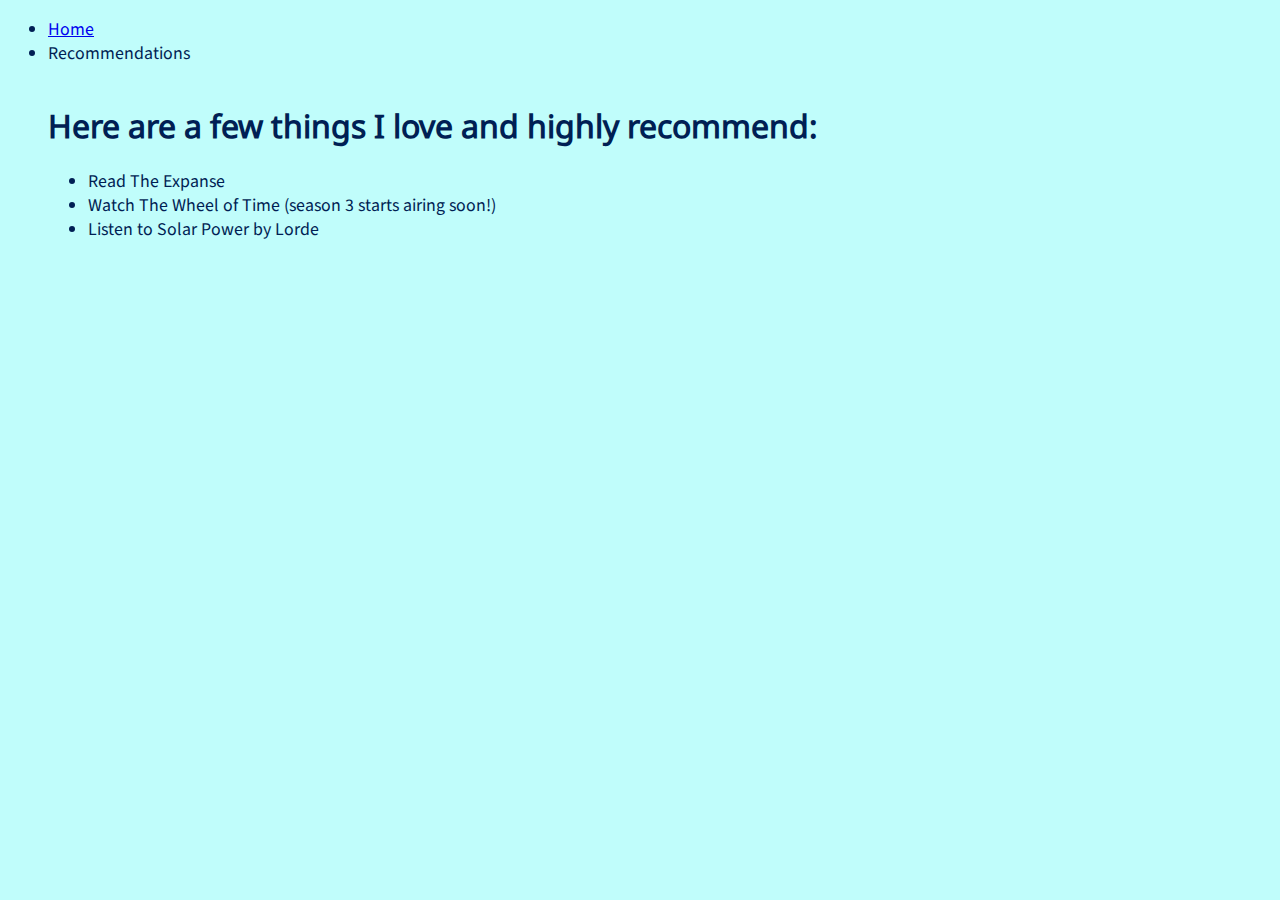
==== recommendations.html @ 072d5aad "Add font for all other text" ====
<!DOCTYPE html>
<html lang="en">
<head>
    <meta charset="UTF-8">
    <meta name="viewport" content="width=device-width, initial-scale=1.0">
    <title>Recommendations</title>
    <link rel="stylesheet" href="style.css">
    <link href='https://fonts.googleapis.com/css?family=Noto Sans Buhid' rel='stylesheet'>
    <link href='https://fonts.googleapis.com/css?family=Chocolate Classical Sans' rel='stylesheet'>
</head>
<body>
    <div>
        <ul>
            <li><a href="index.html">Home</a></li>
            <li>Recommendations</li>
        </ul>
    </div>
    <div class="content">
        <h1>Here are a few things I love and highly recommend:</h1>
        <ul>
            <li>Read The Expanse</li>
            <li>Watch The Wheel of Time (season 3 starts airing soon!)</li>
            <li>Listen to Solar Power by Lorde</li>
        </ul>
    </div>
</body>
</html>
---- style.css ----
body {
    background-color: #c0fdfb;
    color: #001F54;
}

.content {
    margin: 40px;
}

h1 {
    font-family: "Noto Sans Buhid", sans-serif;
}

body {
    font-family: "Chocolate Classical Sans", Helvetica, sans-serif;
}
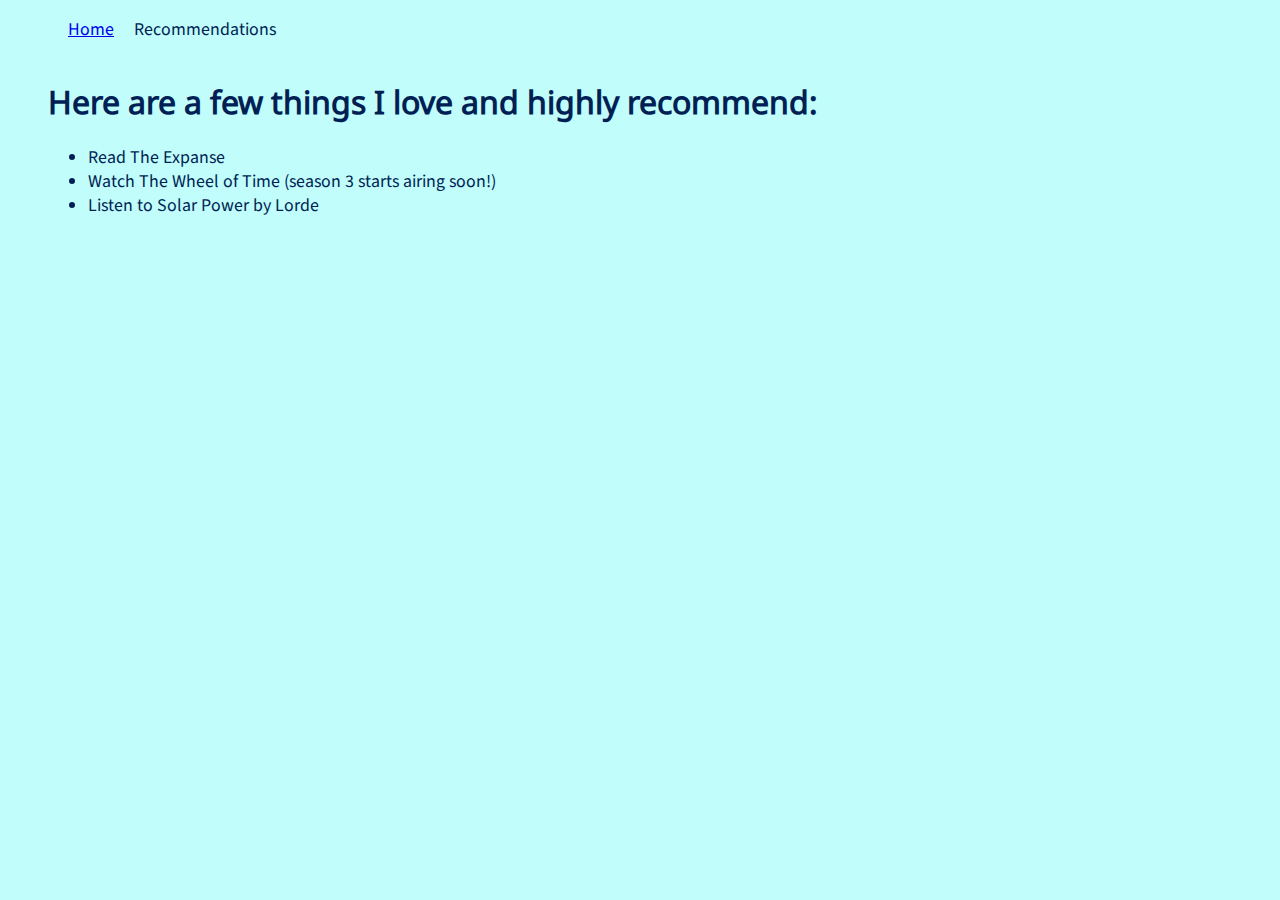
==== commit 79843f43: "Add nav styling to recommendations page" ====
--- a/recommendations.html
+++ b/recommendations.html
@@ -10,7 +10,7 @@
 </head>
 <body>
     <div>
-        <ul>
+        <ul class="nav">
             <li><a href="index.html">Home</a></li>
             <li>Recommendations</li>
         </ul>
--- a/style.css
+++ b/style.css
@@ -13,4 +13,12 @@
 
 body {
     font-family: "Chocolate Classical Sans", Helvetica, sans-serif;
+}
+
+.nav {
+    display: flex;
+    list-style-type: none;
+    justify-content: left;
+    gap: 20px;
+    margin-left: 20px;
 }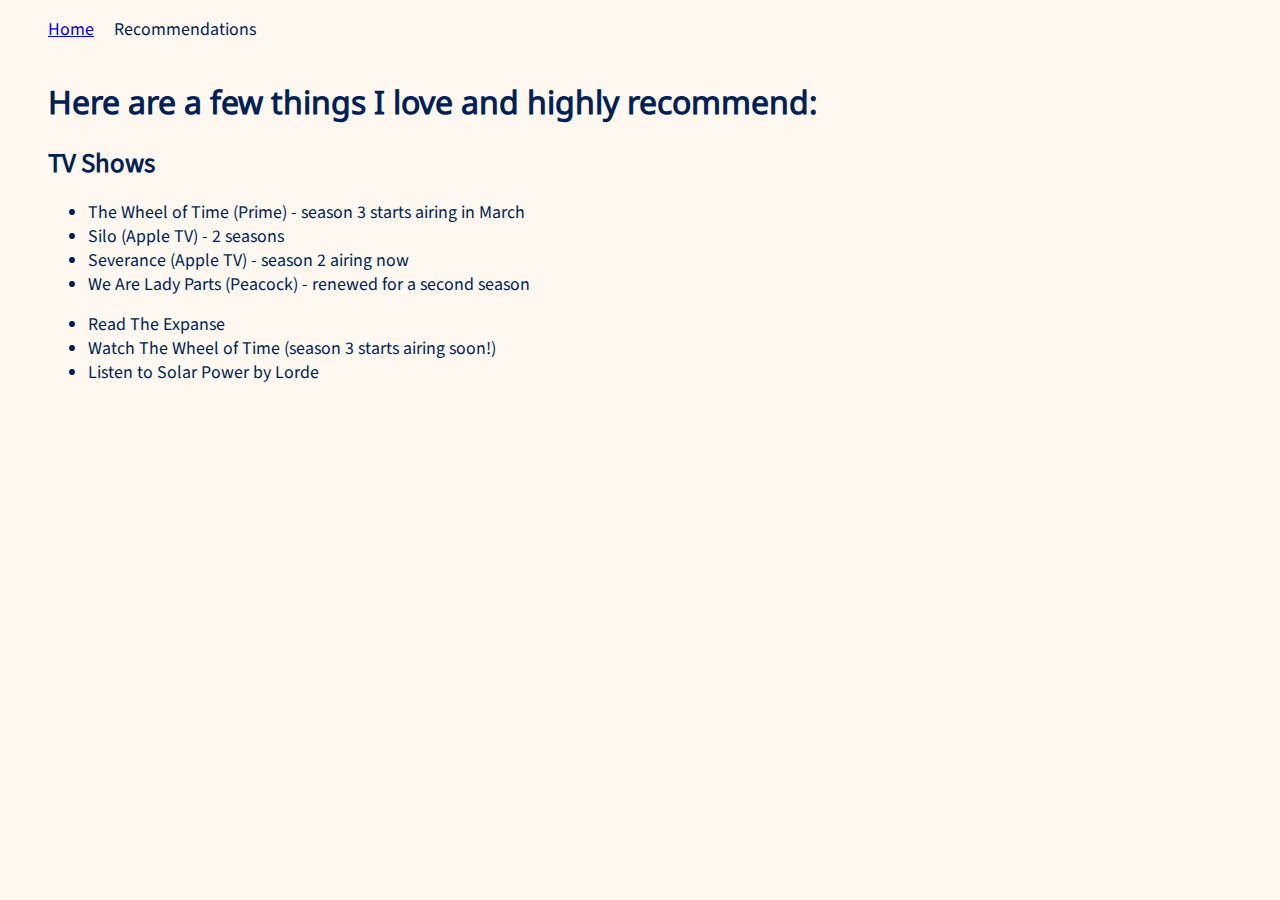
==== commit 84444557: "Add TV show recc section and expand on it" ====
--- a/recommendations.html
+++ b/recommendations.html
@@ -17,6 +17,14 @@
     </div>
     <div class="content">
         <h1>Here are a few things I love and highly recommend:</h1>
+        <h2>TV Shows</h2>
+        <ul>
+            <li>The Wheel of Time (Prime) - season 3 starts airing in March</li>
+            <li>Silo (Apple TV) - 2 seasons</li>
+            <li>Severance (Apple TV) - season 2 airing now</li>
+            <li>We Are Lady Parts (Peacock) - renewed for a second season</li>
+        </ul>
+        
         <ul>
             <li>Read The Expanse</li>
             <li>Watch The Wheel of Time (season 3 starts airing soon!)</li>
--- a/style.css
+++ b/style.css
@@ -1,5 +1,5 @@
 body {
-    background-color: #c0fdfb;
+    background-color: #FFF8F0;
     color: #001F54;
 }
 
@@ -20,5 +20,4 @@
     list-style-type: none;
     justify-content: left;
     gap: 20px;
-    margin-left: 20px;
 }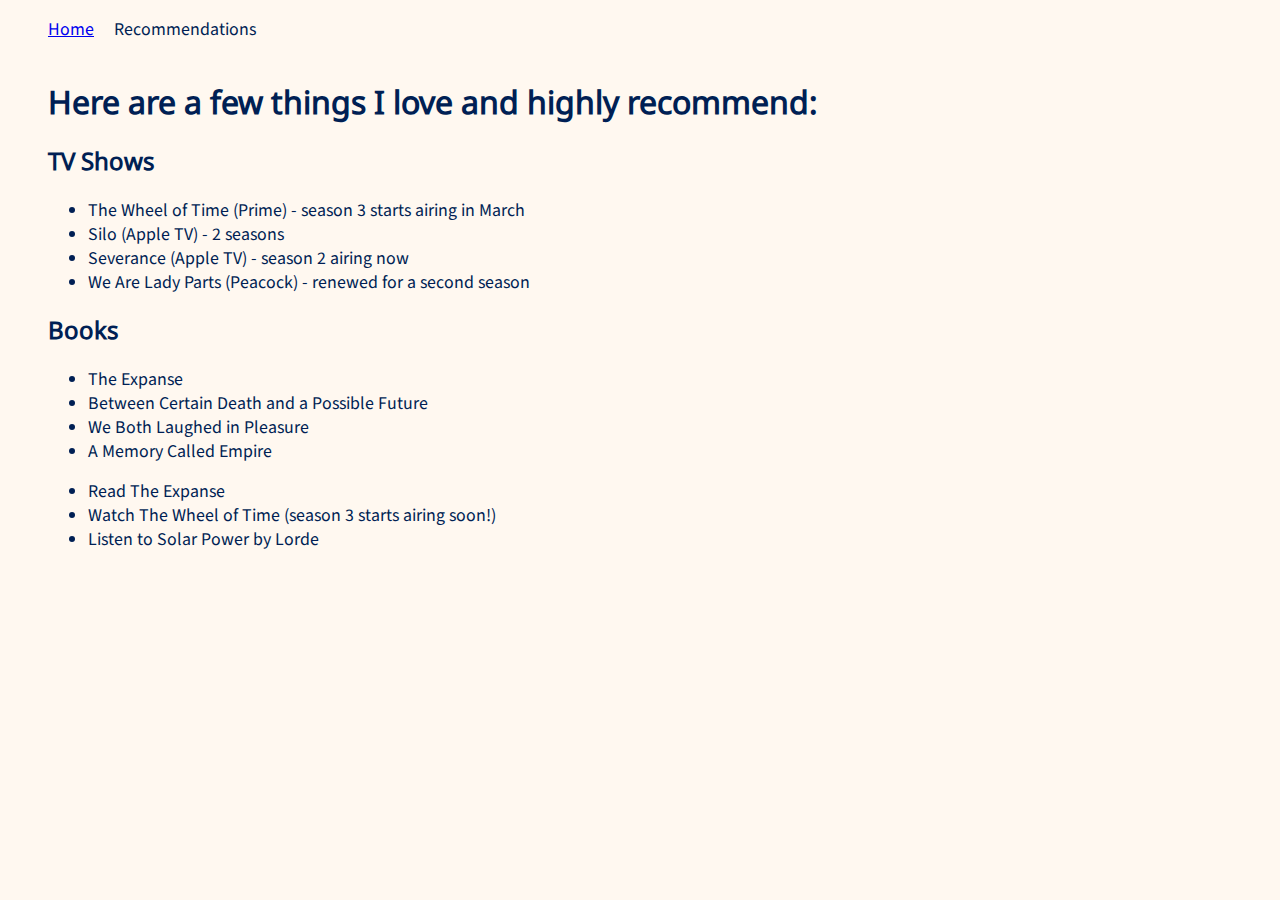
==== commit b7c2dad4: "Create book section and add some books" ====
--- a/recommendations.html
+++ b/recommendations.html
@@ -24,7 +24,13 @@
             <li>Severance (Apple TV) - season 2 airing now</li>
             <li>We Are Lady Parts (Peacock) - renewed for a second season</li>
         </ul>
-        
+        <h2>Books</h2>
+        <ul>
+            <li>The Expanse</li>
+            <li>Between Certain Death and a Possible Future</li>
+            <li>We Both Laughed in Pleasure</li>
+            <li>A Memory Called Empire</li>
+        </ul>
         <ul>
             <li>Read The Expanse</li>
             <li>Watch The Wheel of Time (season 3 starts airing soon!)</li>
--- a/style.css
+++ b/style.css
@@ -8,7 +8,11 @@
 }
 
 h1 {
-    font-family: "Noto Sans Buhid", sans-serif;
+    font-family: "Noto Sans Buhid", Helvetica, sans-serif;
+}
+
+h2 {
+    font-family: "Noto Sans Buhid", Helvetica, sans-serif;
 }
 
 body {
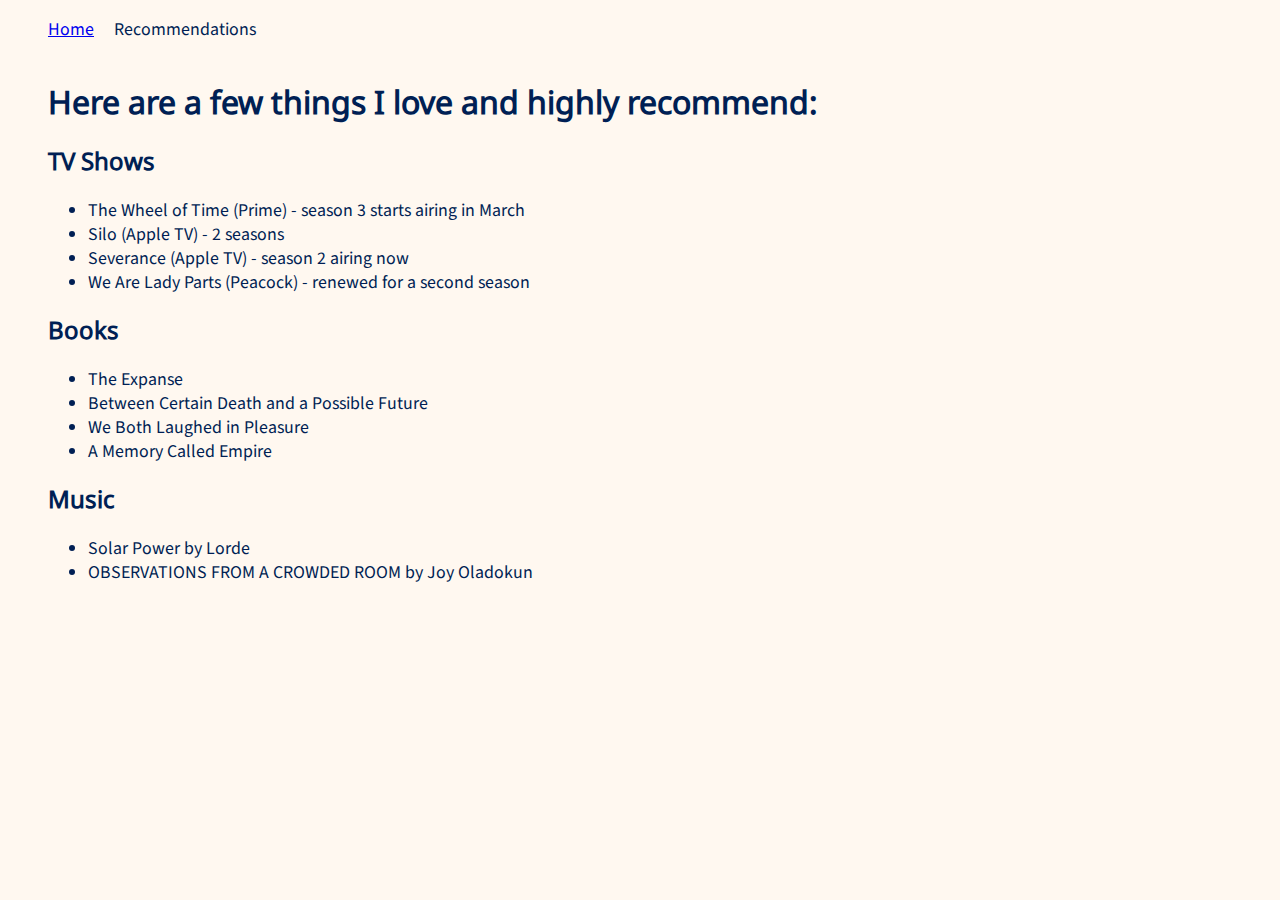
==== commit e6d6bfee: "Create music section" ====
--- a/recommendations.html
+++ b/recommendations.html
@@ -31,10 +31,10 @@
             <li>We Both Laughed in Pleasure</li>
             <li>A Memory Called Empire</li>
         </ul>
+        <h2>Music</h2>
         <ul>
-            <li>Read The Expanse</li>
-            <li>Watch The Wheel of Time (season 3 starts airing soon!)</li>
-            <li>Listen to Solar Power by Lorde</li>
+            <li>Solar Power by Lorde</li>
+            <li>OBSERVATIONS FROM A CROWDED ROOM by Joy Oladokun</li>
         </ul>
     </div>
 </body>
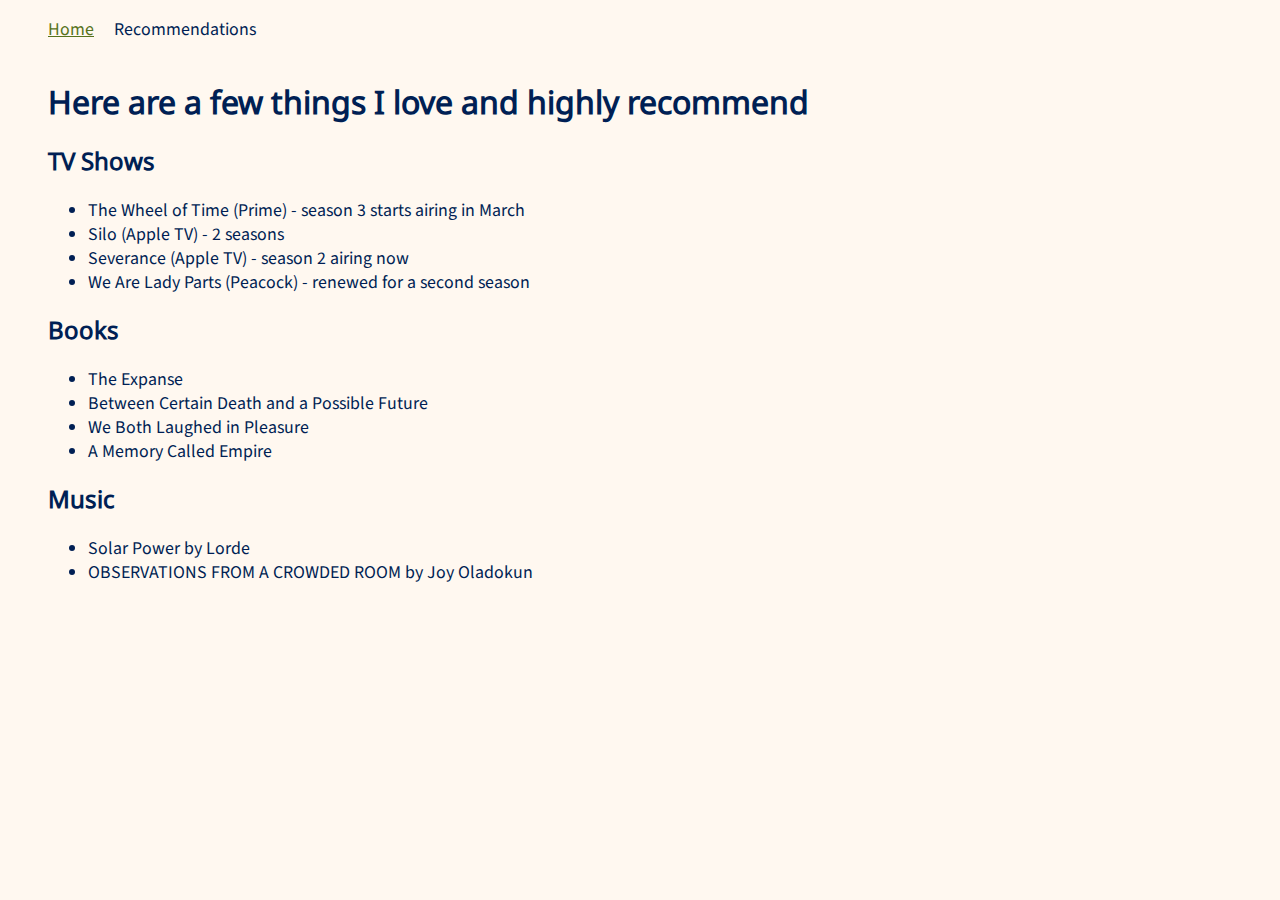
==== commit e9eb60b4: "Remove colon from heading" ====
--- a/recommendations.html
+++ b/recommendations.html
@@ -16,7 +16,7 @@
         </ul>
     </div>
     <div class="content">
-        <h1>Here are a few things I love and highly recommend:</h1>
+        <h1>Here are a few things I love and highly recommend</h1>
         <h2>TV Shows</h2>
         <ul>
             <li>The Wheel of Time (Prime) - season 3 starts airing in March</li>
--- a/style.css
+++ b/style.css
@@ -24,4 +24,16 @@
     list-style-type: none;
     justify-content: left;
     gap: 20px;
+}
+
+a:link {
+    color: #57731C;
+}
+
+a:visited {
+    color: #89B52C;
+}
+
+a:hover {
+    color: #A8D34A;
 }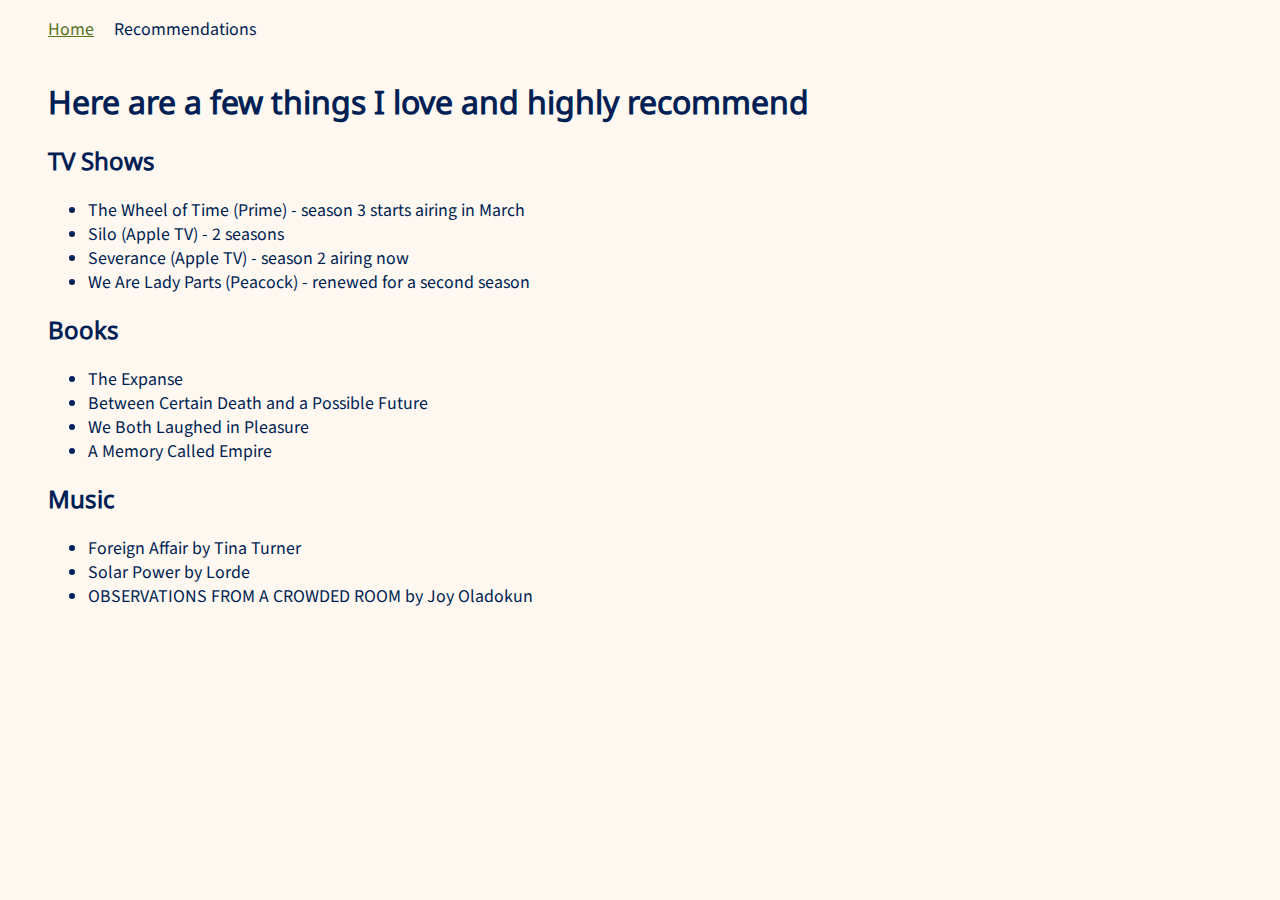
==== commit fe2b0235: "Add Foreign Affair by Tina Turner to album list" ====
--- a/recommendations.html
+++ b/recommendations.html
@@ -33,6 +33,7 @@
         </ul>
         <h2>Music</h2>
         <ul>
+            <li>Foreign Affair by Tina Turner</li>
             <li>Solar Power by Lorde</li>
             <li>OBSERVATIONS FROM A CROWDED ROOM by Joy Oladokun</li>
         </ul>
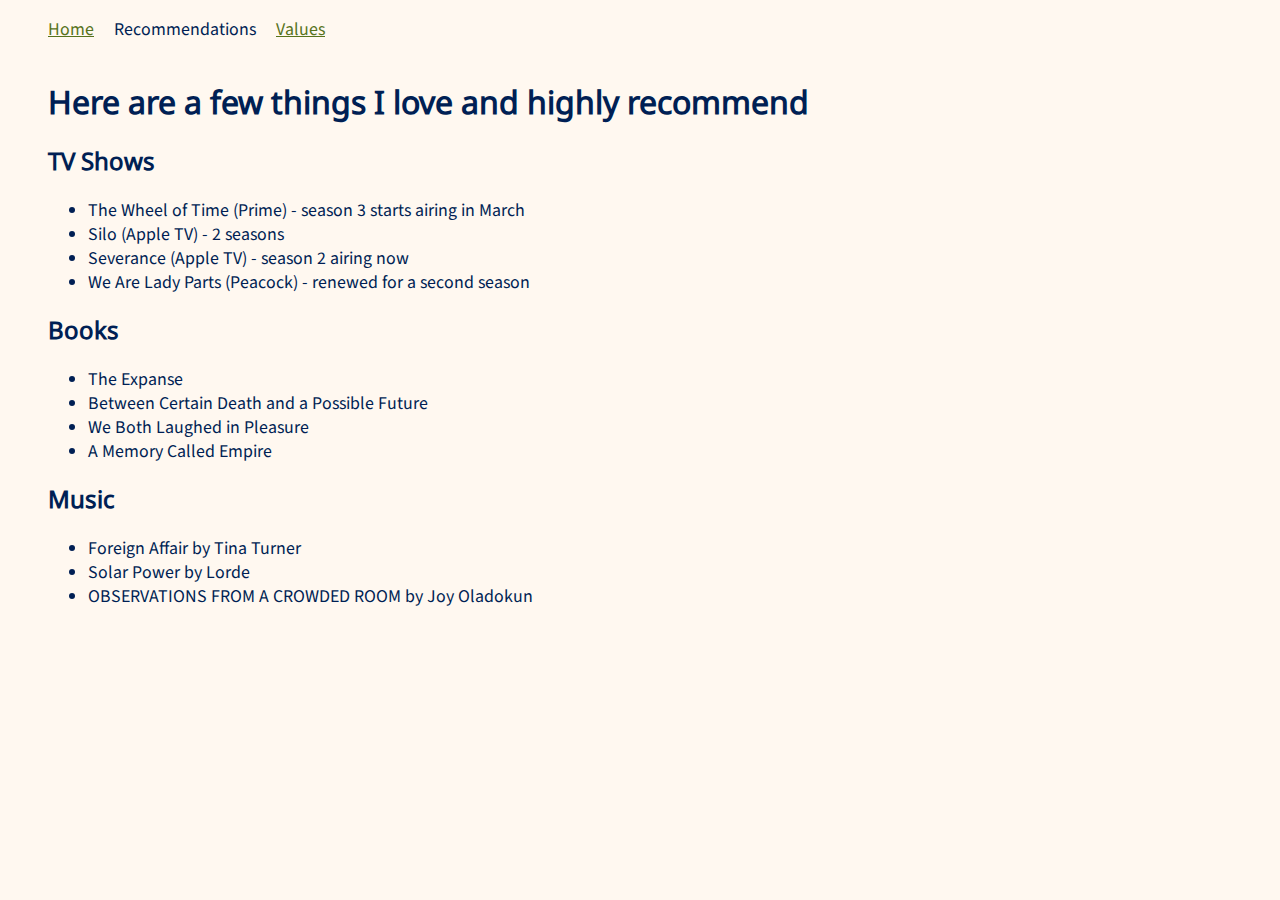
==== commit 0a4ab691: "Add values page to recommendations nav" ====
--- a/recommendations.html
+++ b/recommendations.html
@@ -13,6 +13,7 @@
         <ul class="nav">
             <li><a href="index.html">Home</a></li>
             <li>Recommendations</li>
+            <li><a href="values.html">Values</a></li>
         </ul>
     </div>
     <div class="content">
